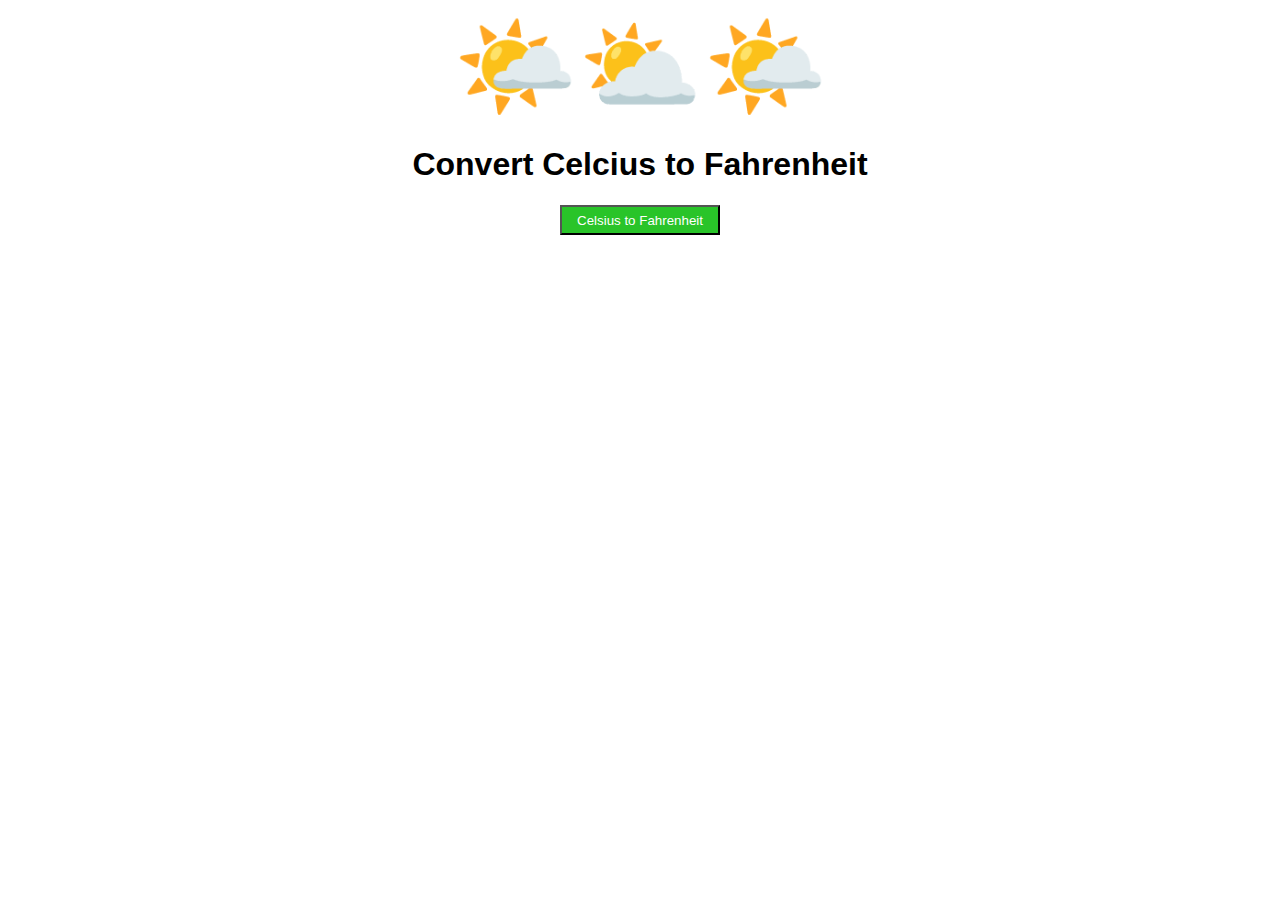
==== class-103/temp.html @ 17c99f1c "Add files via upload" ====
<!DOCTYPE html>
<html lang="en">
<head>
    <meta charset="UTF-8">
    <meta name="viewport" content="width=device-width, initial-scale=1.0">
    <title>Document</title>
    <link rel="stylesheet" href="./styles/mysyle.css">

</head>
<body>
    <div class="temp">🌤️⛅🌤️
    </div>

    <div class="site-temp">
        <h1>Convert Celcius to Fahrenheit</h1>
    </div>
    <div class="site-temp">
        <button class="button" onclick="celToFahr()">Celsius to Fahrenheit</button>
    </div>
    <div id="temp">

    </div>
   <script src="./scripts/temp.js"></script>
</body>
</html>
---- class-103/styles/mysyle.css ----
/*global*/

body{
    font-family: Arial;
}


.results-zone{
    background-color: bisque;
    width: 300px;
    height: 300px;
    text-align: center;
}

#result{
    font-size: 50px;
}
.site-temp{
    text-align: center;
    margin-left: auto;
    margin-right: auto;
}

.button{
    background-color: rgb(41, 196, 41);
    color: white;
    width: 10rem;
    height: 1.9rem;
}

.temp{
    text-align: center;
    margin-left: auto;
    margin-right: auto;
    font-size: 100px;
}
.alert-error{
    color: red;
}
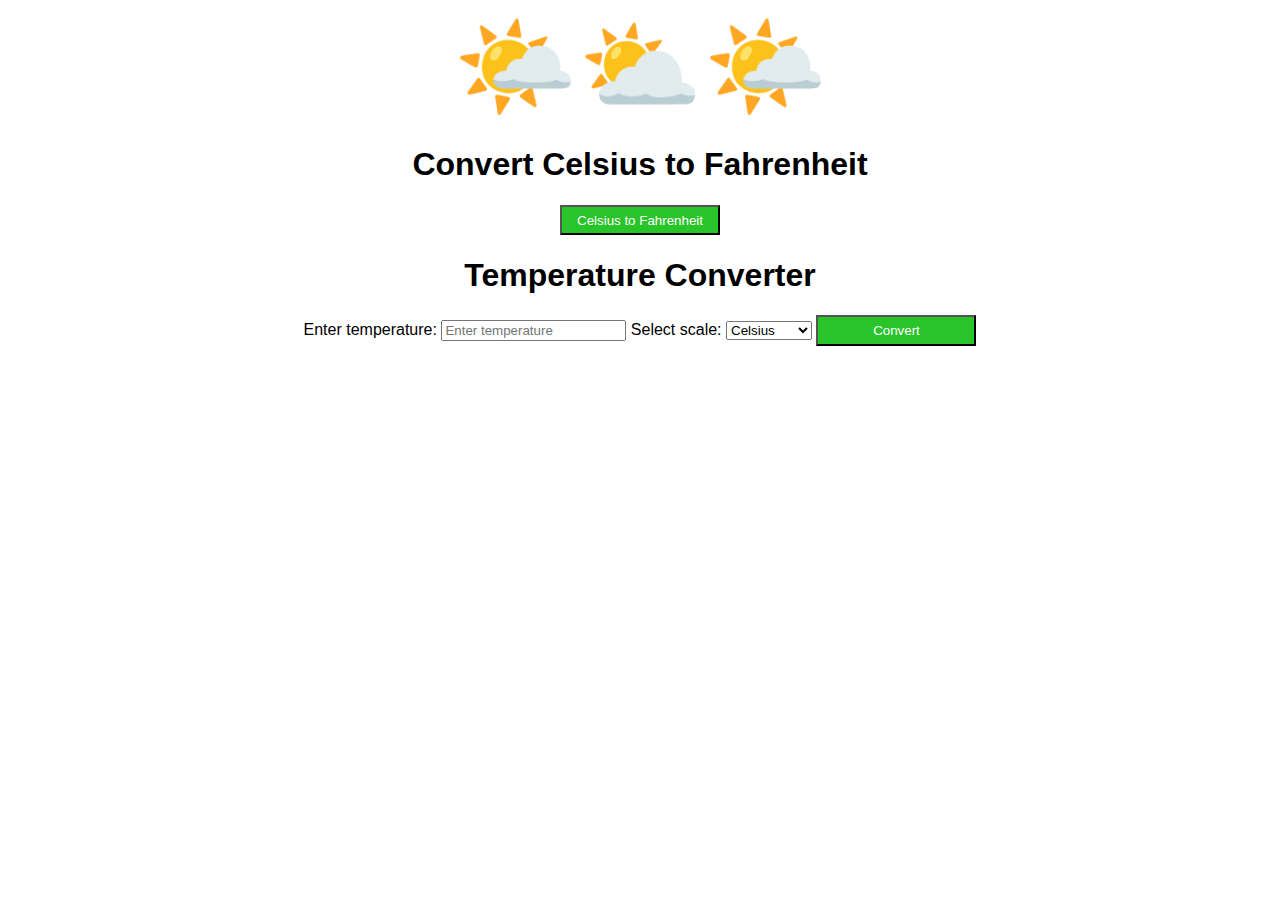
==== commit 744c92b2: "Add files via upload" ====
--- a/class-103/temp.html
+++ b/class-103/temp.html
@@ -12,13 +12,25 @@
     </div>
 
     <div class="site-temp">
-        <h1>Convert Celcius to Fahrenheit</h1>
+        <h1>Convert Celsius to Fahrenheit</h1>
+        <button class="button" onclick="celToFahr()">Celsius to Fahrenheit</button>
+    <p id="temp"></p> 
     </div>
     <div class="site-temp">
-        <button class="button" onclick="celToFahr()">Celsius to Fahrenheit</button>
-    </div>
-    <div id="temp">
+    <h1>Temperature Converter</h1>
 
+  <label for="temperature">Enter temperature:</label>
+  <input type="number" id="temperature" placeholder="Enter temperature">
+  
+  <label for="scale">Select scale:</label>
+  <select id="scale">
+    <option value="C">Celsius</option>
+    <option value="F">Fahrenheit</option>
+  </select>
+
+  <button class="button" onclick="convertTemperature()">Convert</button>
+
+  <p id="result"></p>
     </div>
    <script src="./scripts/temp.js"></script>
 </body>
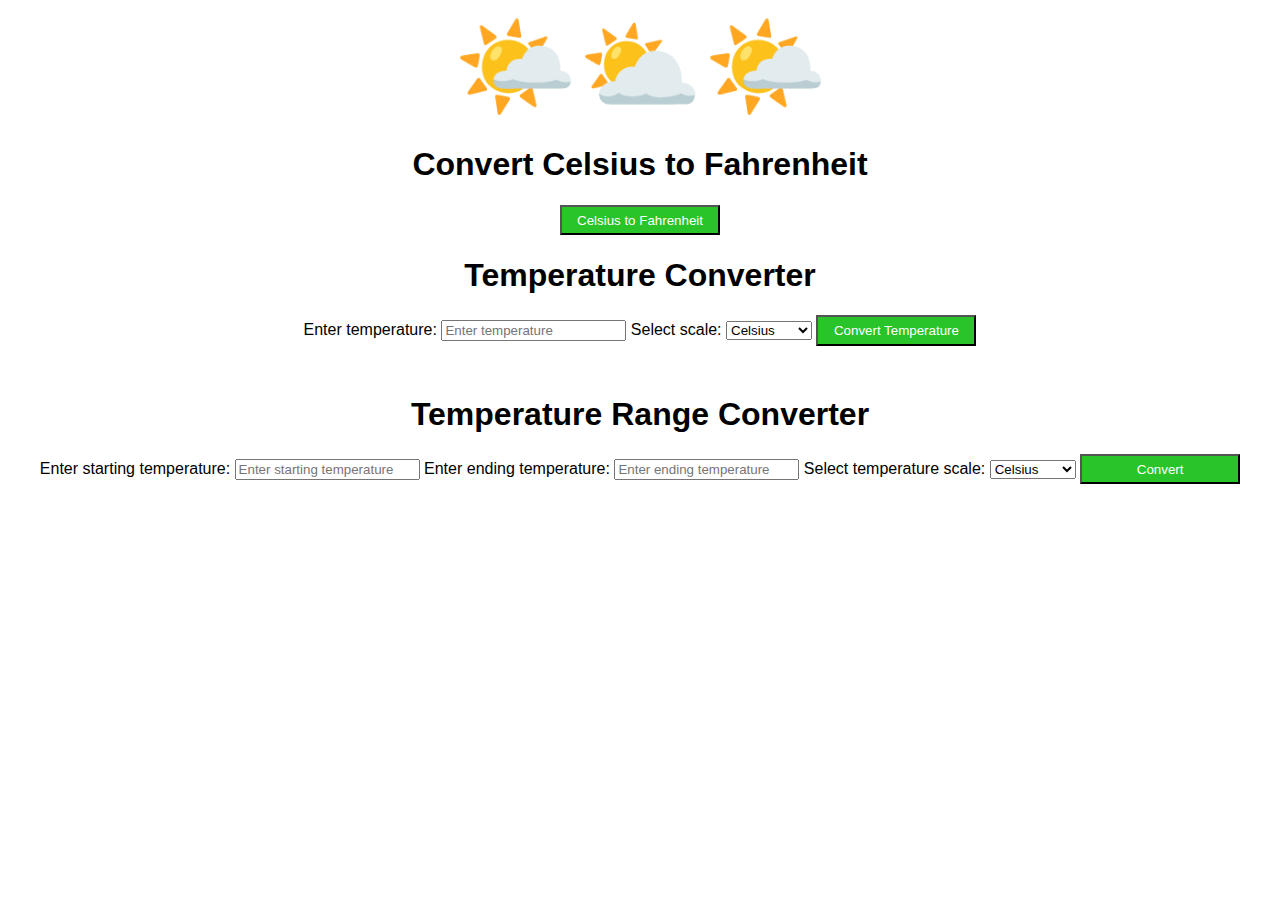
==== commit 8e5c8ab1: "Add files via upload" ====
--- a/class-103/temp.html
+++ b/class-103/temp.html
@@ -16,19 +16,39 @@
         <button class="button" onclick="celToFahr()">Celsius to Fahrenheit</button>
     <p id="temp"></p> 
     </div>
+
     <div class="site-temp">
     <h1>Temperature Converter</h1>
 
-  <label for="temperature">Enter temperature:</label>
-  <input type="number" id="temperature" placeholder="Enter temperature">
+      <label for="temperature">Enter temperature:</label>
+        <input type="number" id="temperature" placeholder="Enter temperature">      
+      <label for="scale">Select scale:</label>
+        <select id="scale">
+        <option value="C">Celsius</option>
+        <option value="F">Fahrenheit</option>
+      </select>
+
+      <button class="button" onclick="convertTemperature()">Convert Temperature</button>
+
+      <p id="result"></p>
+    </div>
+
+    <div class="site-temp">
+    <h1>Temperature Range Converter</h1>
+
+  <label for="startTemperature">Enter starting temperature:</label>
+  <input type="number" id="startTemperature" placeholder="Enter starting temperature">
   
-  <label for="scale">Select scale:</label>
-  <select id="scale">
+  <label for="endTemperature">Enter ending temperature:</label>
+  <input type="number" id="endTemperature" placeholder="Enter ending temperature">
+
+  <label for="temperatureScale">Select temperature scale:</label>
+  <select id="temperatureScale">
     <option value="C">Celsius</option>
     <option value="F">Fahrenheit</option>
   </select>
 
-  <button class="button" onclick="convertTemperature()">Convert</button>
+  <button class="button" onclick="convertTemperatureRange()">Convert</button>
 
   <p id="result"></p>
     </div>
